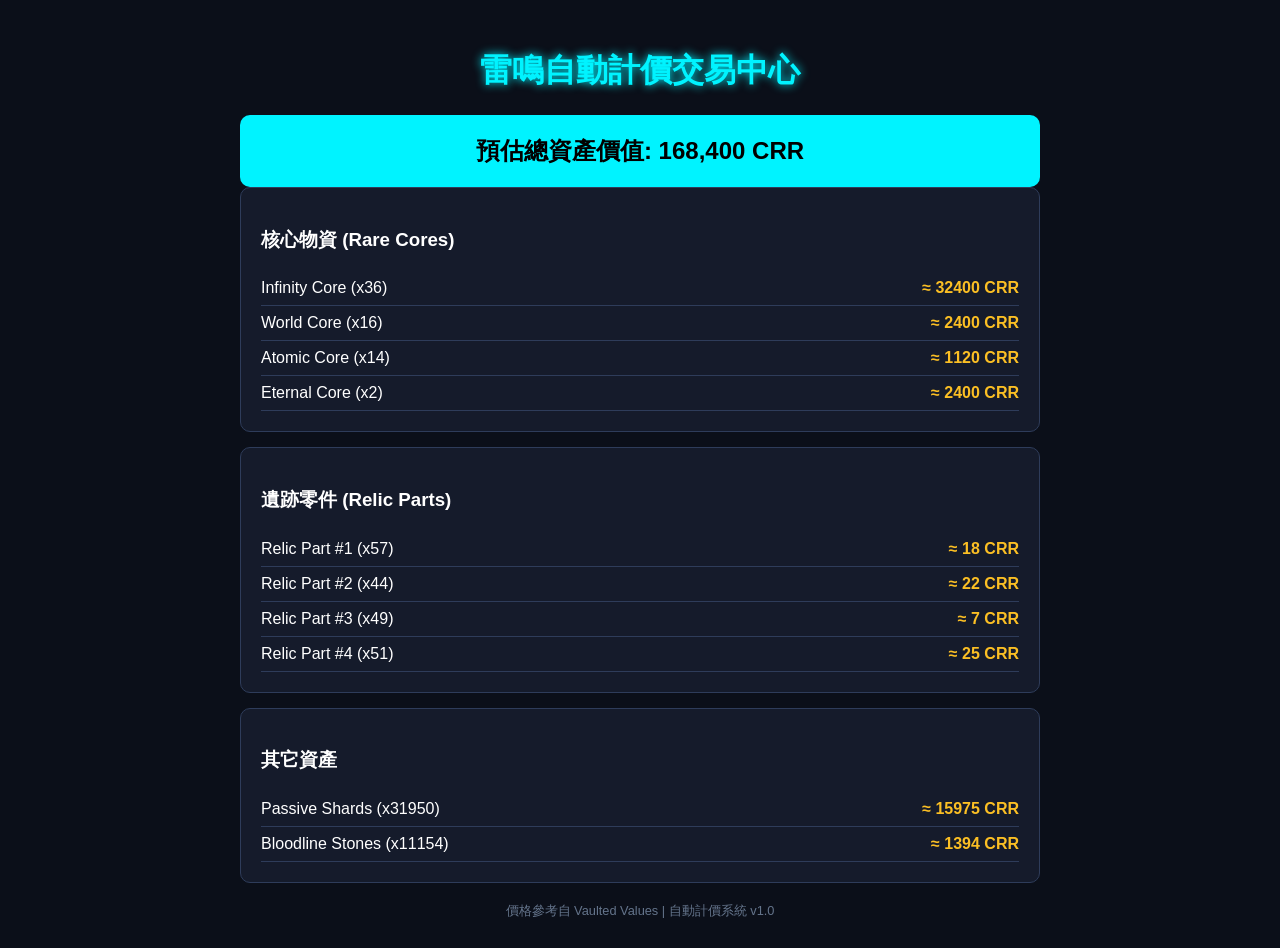
==== index.html @ a50e27be "Rename gemini-code-1778380293465.html to index.html" ====
<!DOCTYPE html>
<html lang="zh-Hant">
<head>
    <meta charset="UTF-8">
    <title>Lei Ming's Auto-Trading Hub</title>
    <style>
        :root { --bg: #0b0f19; --blue: #00f3ff; --gold: #fbbf24; }
        body { font-family: sans-serif; background: var(--bg); color: #fff; padding: 20px; }
        .container { max-width: 800px; margin: auto; }
        h1 { color: var(--blue); text-shadow: 0 0 10px var(--blue); text-align: center; }
        .card { background: #151b2b; border-radius: 10px; padding: 20px; margin-bottom: 15px; border: 1px solid #2e3c5a; }
        .item { display: flex; justify-content: space-between; padding: 8px 0; border-bottom: 1px solid #2e3c5a; }
        .val { color: var(--gold); font-weight: bold; }
        .total-box { background: var(--blue); color: #000; padding: 20px; border-radius: 10px; text-align: center; font-size: 1.5rem; font-weight: bold; }
        .footer { text-align: center; color: #64748b; font-size: 0.8rem; margin-top: 20px; }
    </style>
</head>
<body>
    <div class="container">
        <h1>雷鳴自動計價交易中心</h1>
        
        <div class="total-box">
            預估總資產價值: <span id="grand-total">0</span> CRR
        </div>

        <div class="card">
            <h3>核心物資 (Rare Cores)</h3>
            <div id="cores-list"></div>
        </div>

        <div class="card">
            <h3>遺跡零件 (Relic Parts)</h3>
            <div id="relics-list"></div>
        </div>

        <div class="card">
            <h3>其它資產</h3>
            <div id="misc-list"></div>
        </div>

        <div class="footer">價格參考自 Vaulted Values | 自動計價系統 v1.0</div>
    </div>

<script>
    // --- 1. 在這裡輸入你的庫存數量 ---
    const inventory = {
        "Infinity Core": 36,
        "World Core": 16,
        "Atomic Core": 14,
        "Eternal Core": 2,
        "Relic Part #1": 57,
        "Relic Part #3": 49,
        "Relic Part #2": 44,
        "Relic Part #4": 51,
        "Passive Shards": 31950,
        "Bloodline Stones": 11154
    };

    // --- 2. 這裡設定參考匯率 (CRR) ---
    const rates = {
        "Infinity Core": 900,
        "World Core": 150,
        "Atomic Core": 80,
        "Eternal Core": 1200,
        "Relic Part #1": 0.33, // 1:300 換算
        "Relic Part #3": 0.16, // 1:600 換算
        "Relic Part #2": 0.5,  // 1:200 換算
        "Relic Part #4": 0.5,
        "Passive Shards": 0.5, // 1:2
        "Bloodline Stones": 0.125 // 1:8
    };

    function render() {
        let grandTotal = 112639; // 初始值含你原本有的 11萬 CRR
        
        const sections = {
            "cores-list": ["Infinity Core", "World Core", "Atomic Core", "Eternal Core"],
            "relics-list": ["Relic Part #1", "Relic Part #2", "Relic Part #3", "Relic Part #4"],
            "misc-list": ["Passive Shards", "Bloodline Stones"]
        };

        for (let id in sections) {
            let html = "";
            sections[id].forEach(name => {
                const count = inventory[name] || 0;
                const value = Math.floor(count * rates[name]);
                grandTotal += value;
                html += `<div class="item"><span>${name} (x${count})</span><span class="val">≈ ${value} CRR</span></div>`;
            });
            document.getElementById(id).innerHTML = html;
        }
        document.getElementById("grand-total").innerText = grandTotal.toLocaleString();
    }

    render();
</script>
</body>
</html>
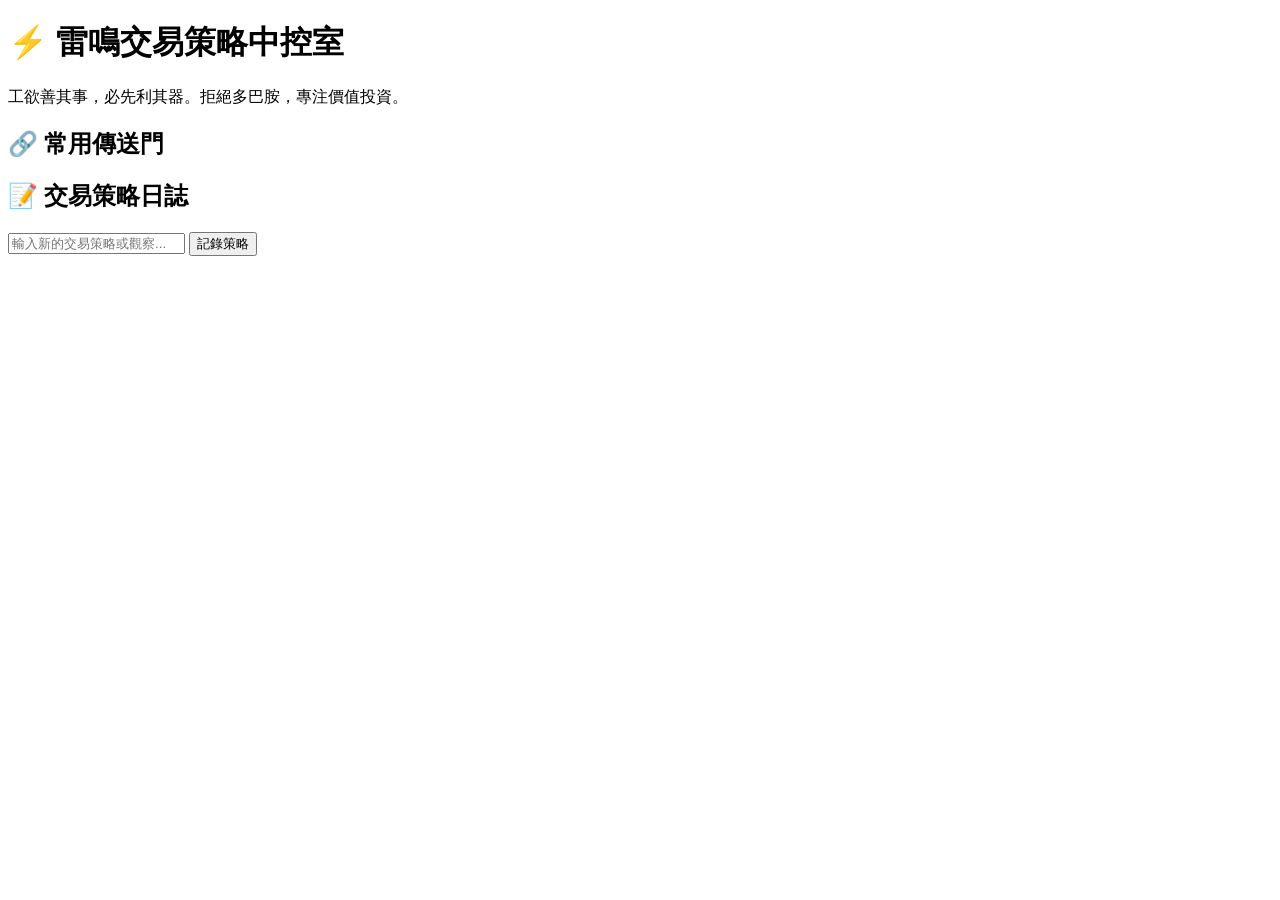
==== commit fdcb4443: "Update index.html" ====
--- a/index.html
+++ b/index.html
@@ -1,98 +1,36 @@
 <!DOCTYPE html>
-<html lang="zh-Hant">
+<html lang="zh-TW">
 <head>
     <meta charset="UTF-8">
-    <title>Lei Ming's Auto-Trading Hub</title>
-    <style>
-        :root { --bg: #0b0f19; --blue: #00f3ff; --gold: #fbbf24; }
-        body { font-family: sans-serif; background: var(--bg); color: #fff; padding: 20px; }
-        .container { max-width: 800px; margin: auto; }
-        h1 { color: var(--blue); text-shadow: 0 0 10px var(--blue); text-align: center; }
-        .card { background: #151b2b; border-radius: 10px; padding: 20px; margin-bottom: 15px; border: 1px solid #2e3c5a; }
-        .item { display: flex; justify-content: space-between; padding: 8px 0; border-bottom: 1px solid #2e3c5a; }
-        .val { color: var(--gold); font-weight: bold; }
-        .total-box { background: var(--blue); color: #000; padding: 20px; border-radius: 10px; text-align: center; font-size: 1.5rem; font-weight: bold; }
-        .footer { text-align: center; color: #64748b; font-size: 0.8rem; margin-top: 20px; }
-    </style>
+    <meta name="viewport" content="width=device-width, initial-scale=1.0">
+    <title>雷鳴交易策略中控室</title>
+    <link rel="stylesheet" href="style.css">
 </head>
 <body>
     <div class="container">
-        <h1>雷鳴自動計價交易中心</h1>
-        
-        <div class="total-box">
-            預估總資產價值: <span id="grand-total">0</span> CRR
-        </div>
+        <header>
+            <h1>⚡ 雷鳴交易策略中控室</h1>
+            <p>工欲善其事，必先利其器。拒絕多巴胺，專注價值投資。</p>
+        </header>
 
-        <div class="card">
-            <h3>核心物資 (Rare Cores)</h3>
-            <div id="cores-list"></div>
-        </div>
+        <main class="dashboard">
+            <section class="quick-links">
+                <h2>🔗 常用傳送門</h2>
+                <div class="link-grid" id="linkGrid">
+                    </div>
+            </section>
 
-        <div class="card">
-            <h3>遺跡零件 (Relic Parts)</h3>
-            <div id="relics-list"></div>
-        </div>
-
-        <div class="card">
-            <h3>其它資產</h3>
-            <div id="misc-list"></div>
-        </div>
-
-        <div class="footer">價格參考自 Vaulted Values | 自動計價系統 v1.0</div>
+            <section class="strategy-log">
+                <h2>📝 交易策略日誌</h2>
+                <div class="input-group">
+                    <input type="text" id="strategyInput" placeholder="輸入新的交易策略或觀察...">
+                    <button onclick="addStrategy()">記錄策略</button>
+                </div>
+                <ul id="strategyList">
+                    </ul>
+            </section>
+        </main>
     </div>
-
-<script>
-    // --- 1. 在這裡輸入你的庫存數量 ---
-    const inventory = {
-        "Infinity Core": 36,
-        "World Core": 16,
-        "Atomic Core": 14,
-        "Eternal Core": 2,
-        "Relic Part #1": 57,
-        "Relic Part #3": 49,
-        "Relic Part #2": 44,
-        "Relic Part #4": 51,
-        "Passive Shards": 31950,
-        "Bloodline Stones": 11154
-    };
-
-    // --- 2. 這裡設定參考匯率 (CRR) ---
-    const rates = {
-        "Infinity Core": 900,
-        "World Core": 150,
-        "Atomic Core": 80,
-        "Eternal Core": 1200,
-        "Relic Part #1": 0.33, // 1:300 換算
-        "Relic Part #3": 0.16, // 1:600 換算
-        "Relic Part #2": 0.5,  // 1:200 換算
-        "Relic Part #4": 0.5,
-        "Passive Shards": 0.5, // 1:2
-        "Bloodline Stones": 0.125 // 1:8
-    };
-
-    function render() {
-        let grandTotal = 112639; // 初始值含你原本有的 11萬 CRR
-        
-        const sections = {
-            "cores-list": ["Infinity Core", "World Core", "Atomic Core", "Eternal Core"],
-            "relics-list": ["Relic Part #1", "Relic Part #2", "Relic Part #3", "Relic Part #4"],
-            "misc-list": ["Passive Shards", "Bloodline Stones"]
-        };
-
-        for (let id in sections) {
-            let html = "";
-            sections[id].forEach(name => {
-                const count = inventory[name] || 0;
-                const value = Math.floor(count * rates[name]);
-                grandTotal += value;
-                html += `<div class="item"><span>${name} (x${count})</span><span class="val">≈ ${value} CRR</span></div>`;
-            });
-            document.getElementById(id).innerHTML = html;
-        }
-        document.getElementById("grand-total").innerText = grandTotal.toLocaleString();
-    }
-
-    render();
-</script>
+    <script src="script.js"></script>
 </body>
 </html>
